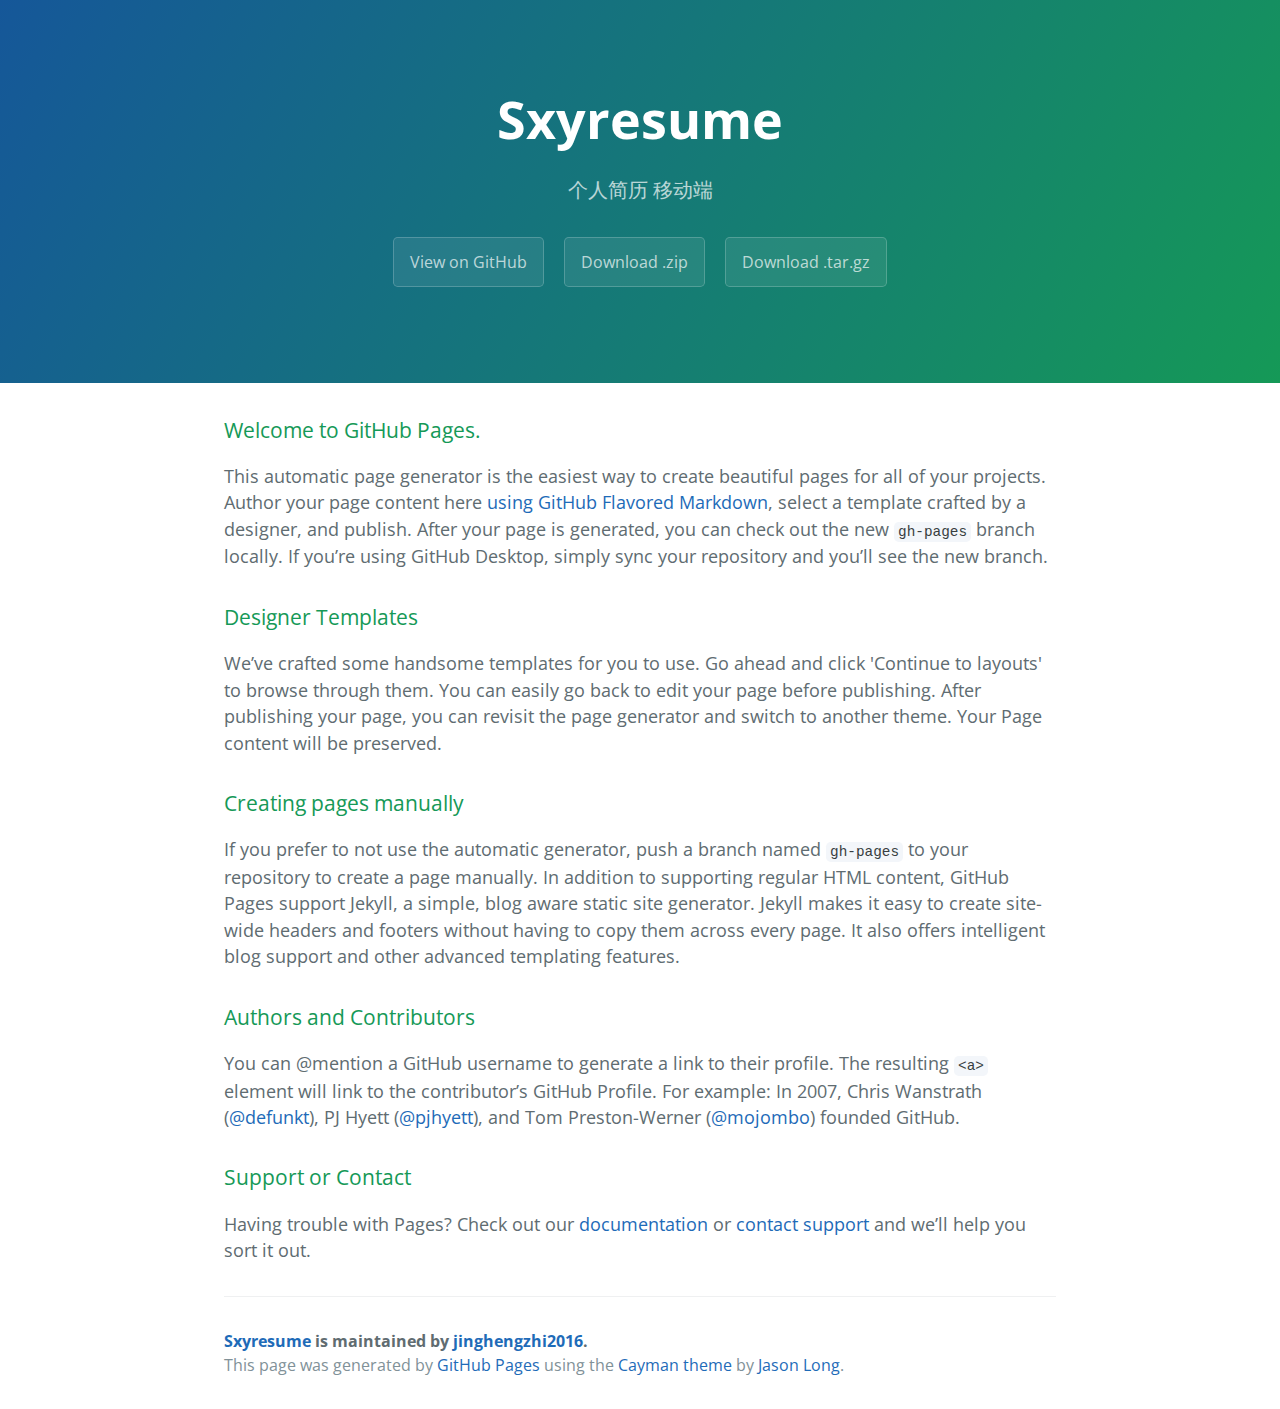
==== index.html @ 229cbdf1 "Create gh-pages branch via GitHub" ====
<!DOCTYPE html>
<html lang="en-us">
  <head>
    <meta charset="UTF-8">
    <title>Sxyresume by jinghengzhi2016</title>
    <meta name="viewport" content="width=device-width, initial-scale=1">
    <link rel="stylesheet" type="text/css" href="stylesheets/normalize.css" media="screen">
    <link href='https://fonts.googleapis.com/css?family=Open+Sans:400,700' rel='stylesheet' type='text/css'>
    <link rel="stylesheet" type="text/css" href="stylesheets/stylesheet.css" media="screen">
    <link rel="stylesheet" type="text/css" href="stylesheets/github-light.css" media="screen">
  </head>
  <body>
    <section class="page-header">
      <h1 class="project-name">Sxyresume</h1>
      <h2 class="project-tagline">个人简历  移动端</h2>
      <a href="https://github.com/jinghengzhi2016/sxyResume" class="btn">View on GitHub</a>
      <a href="https://github.com/jinghengzhi2016/sxyResume/zipball/master" class="btn">Download .zip</a>
      <a href="https://github.com/jinghengzhi2016/sxyResume/tarball/master" class="btn">Download .tar.gz</a>
    </section>

    <section class="main-content">
      <h3>
<a id="welcome-to-github-pages" class="anchor" href="#welcome-to-github-pages" aria-hidden="true"><span aria-hidden="true" class="octicon octicon-link"></span></a>Welcome to GitHub Pages.</h3>

<p>This automatic page generator is the easiest way to create beautiful pages for all of your projects. Author your page content here <a href="https://guides.github.com/features/mastering-markdown/">using GitHub Flavored Markdown</a>, select a template crafted by a designer, and publish. After your page is generated, you can check out the new <code>gh-pages</code> branch locally. If you’re using GitHub Desktop, simply sync your repository and you’ll see the new branch.</p>

<h3>
<a id="designer-templates" class="anchor" href="#designer-templates" aria-hidden="true"><span aria-hidden="true" class="octicon octicon-link"></span></a>Designer Templates</h3>

<p>We’ve crafted some handsome templates for you to use. Go ahead and click 'Continue to layouts' to browse through them. You can easily go back to edit your page before publishing. After publishing your page, you can revisit the page generator and switch to another theme. Your Page content will be preserved.</p>

<h3>
<a id="creating-pages-manually" class="anchor" href="#creating-pages-manually" aria-hidden="true"><span aria-hidden="true" class="octicon octicon-link"></span></a>Creating pages manually</h3>

<p>If you prefer to not use the automatic generator, push a branch named <code>gh-pages</code> to your repository to create a page manually. In addition to supporting regular HTML content, GitHub Pages support Jekyll, a simple, blog aware static site generator. Jekyll makes it easy to create site-wide headers and footers without having to copy them across every page. It also offers intelligent blog support and other advanced templating features.</p>

<h3>
<a id="authors-and-contributors" class="anchor" href="#authors-and-contributors" aria-hidden="true"><span aria-hidden="true" class="octicon octicon-link"></span></a>Authors and Contributors</h3>

<p>You can @mention a GitHub username to generate a link to their profile. The resulting <code>&lt;a&gt;</code> element will link to the contributor’s GitHub Profile. For example: In 2007, Chris Wanstrath (<a href="https://github.com/defunkt" class="user-mention">@defunkt</a>), PJ Hyett (<a href="https://github.com/pjhyett" class="user-mention">@pjhyett</a>), and Tom Preston-Werner (<a href="https://github.com/mojombo" class="user-mention">@mojombo</a>) founded GitHub.</p>

<h3>
<a id="support-or-contact" class="anchor" href="#support-or-contact" aria-hidden="true"><span aria-hidden="true" class="octicon octicon-link"></span></a>Support or Contact</h3>

<p>Having trouble with Pages? Check out our <a href="https://help.github.com/pages">documentation</a> or <a href="https://github.com/contact">contact support</a> and we’ll help you sort it out.</p>

      <footer class="site-footer">
        <span class="site-footer-owner"><a href="https://github.com/jinghengzhi2016/sxyResume">Sxyresume</a> is maintained by <a href="https://github.com/jinghengzhi2016">jinghengzhi2016</a>.</span>

        <span class="site-footer-credits">This page was generated by <a href="https://pages.github.com">GitHub Pages</a> using the <a href="https://github.com/jasonlong/cayman-theme">Cayman theme</a> by <a href="https://twitter.com/jasonlong">Jason Long</a>.</span>
      </footer>

    </section>

  
  </body>
</html>
---- stylesheets/stylesheet.css ----
* {
  box-sizing: border-box; }

body {
  padding: 0;
  margin: 0;
  font-family: "Open Sans", "Helvetica Neue", Helvetica, Arial, sans-serif;
  font-size: 16px;
  line-height: 1.5;
  color: #606c71; }

a {
  color: #1e6bb8;
  text-decoration: none; }
  a:hover {
    text-decoration: underline; }

.btn {
  display: inline-block;
  margin-bottom: 1rem;
  color: rgba(255, 255, 255, 0.7);
  background-color: rgba(255, 255, 255, 0.08);
  border-color: rgba(255, 255, 255, 0.2);
  border-style: solid;
  border-width: 1px;
  border-radius: 0.3rem;
  transition: color 0.2s, background-color 0.2s, border-color 0.2s; }
  .btn + .btn {
    margin-left: 1rem; }

.btn:hover {
  color: rgba(255, 255, 255, 0.8);
  text-decoration: none;
  background-color: rgba(255, 255, 255, 0.2);
  border-color: rgba(255, 255, 255, 0.3); }

@media screen and (min-width: 64em) {
  .btn {
    padding: 0.75rem 1rem; } }

@media screen and (min-width: 42em) and (max-width: 64em) {
  .btn {
    padding: 0.6rem 0.9rem;
    font-size: 0.9rem; } }

@media screen and (max-width: 42em) {
  .btn {
    display: block;
    width: 100%;
    padding: 0.75rem;
    font-size: 0.9rem; }
    .btn + .btn {
      margin-top: 1rem;
      margin-left: 0; } }

.page-header {
  color: #fff;
  text-align: center;
  background-color: #159957;
  background-image: linear-gradient(120deg, #155799, #159957); }

@media screen and (min-width: 64em) {
  .page-header {
    padding: 5rem 6rem; } }

@media screen and (min-width: 42em) and (max-width: 64em) {
  .page-header {
    padding: 3rem 4rem; } }

@media screen and (max-width: 42em) {
  .page-header {
    padding: 2rem 1rem; } }

.project-name {
  margin-top: 0;
  margin-bottom: 0.1rem; }

@media screen and (min-width: 64em) {
  .project-name {
    font-size: 3.25rem; } }

@media screen and (min-width: 42em) and (max-width: 64em) {
  .project-name {
    font-size: 2.25rem; } }

@media screen and (max-width: 42em) {
  .project-name {
    font-size: 1.75rem; } }

.project-tagline {
  margin-bottom: 2rem;
  font-weight: normal;
  opacity: 0.7; }

@media screen and (min-width: 64em) {
  .project-tagline {
    font-size: 1.25rem; } }

@media screen and (min-width: 42em) and (max-width: 64em) {
  .project-tagline {
    font-size: 1.15rem; } }

@media screen and (max-width: 42em) {
  .project-tagline {
    font-size: 1rem; } }

.main-content :first-child {
  margin-top: 0; }
.main-content img {
  max-width: 100%; }
.main-content h1, .main-content h2, .main-content h3, .main-content h4, .main-content h5, .main-content h6 {
  margin-top: 2rem;
  margin-bottom: 1rem;
  font-weight: normal;
  color: #159957; }
.main-content p {
  margin-bottom: 1em; }
.main-content code {
  padding: 2px 4px;
  font-family: Consolas, "Liberation Mono", Menlo, Courier, monospace;
  font-size: 0.9rem;
  color: #383e41;
  background-color: #f3f6fa;
  border-radius: 0.3rem; }
.main-content pre {
  padding: 0.8rem;
  margin-top: 0;
  margin-bottom: 1rem;
  font: 1rem Consolas, "Liberation Mono", Menlo, Courier, monospace;
  color: #567482;
  word-wrap: normal;
  background-color: #f3f6fa;
  border: solid 1px #dce6f0;
  border-radius: 0.3rem; }
  .main-content pre > code {
    padding: 0;
    margin: 0;
    font-size: 0.9rem;
    color: #567482;
    word-break: normal;
    white-space: pre;
    background: transparent;
    border: 0; }
.main-content .highlight {
  margin-bottom: 1rem; }
  .main-content .highlight pre {
    margin-bottom: 0;
    word-break: normal; }
.main-content .highlight pre, .main-content pre {
  padding: 0.8rem;
  overflow: auto;
  font-size: 0.9rem;
  line-height: 1.45;
  border-radius: 0.3rem; }
.main-content pre code, .main-content pre tt {
  display: inline;
  max-width: initial;
  padding: 0;
  margin: 0;
  overflow: initial;
  line-height: inherit;
  word-wrap: normal;
  background-color: transparent;
  border: 0; }
  .main-content pre code:before, .main-content pre code:after, .main-content pre tt:before, .main-content pre tt:after {
    content: normal; }
.main-content ul, .main-content ol {
  margin-top: 0; }
.main-content blockquote {
  padding: 0 1rem;
  margin-left: 0;
  color: #819198;
  border-left: 0.3rem solid #dce6f0; }
  .main-content blockquote > :first-child {
    margin-top: 0; }
  .main-content blockquote > :last-child {
    margin-bottom: 0; }
.main-content table {
  display: block;
  width: 100%;
  overflow: auto;
  word-break: normal;
  word-break: keep-all; }
  .main-content table th {
    font-weight: bold; }
  .main-content table th, .main-content table td {
    padding: 0.5rem 1rem;
    border: 1px solid #e9ebec; }
.main-content dl {
  padding: 0; }
  .main-content dl dt {
    padding: 0;
    margin-top: 1rem;
    font-size: 1rem;
    font-weight: bold; }
  .main-content dl dd {
    padding: 0;
    margin-bottom: 1rem; }
.main-content hr {
  height: 2px;
  padding: 0;
  margin: 1rem 0;
  background-color: #eff0f1;
  border: 0; }

@media screen and (min-width: 64em) {
  .main-content {
    max-width: 64rem;
    padding: 2rem 6rem;
    margin: 0 auto;
    font-size: 1.1rem; } }

@media screen and (min-width: 42em) and (max-width: 64em) {
  .main-content {
    padding: 2rem 4rem;
    font-size: 1.1rem; } }

@media screen and (max-width: 42em) {
  .main-content {
    padding: 2rem 1rem;
    font-size: 1rem; } }

.site-footer {
  padding-top: 2rem;
  margin-top: 2rem;
  border-top: solid 1px #eff0f1; }

.site-footer-owner {
  display: block;
  font-weight: bold; }

.site-footer-credits {
  color: #819198; }

@media screen and (min-width: 64em) {
  .site-footer {
    font-size: 1rem; } }

@media screen and (min-width: 42em) and (max-width: 64em) {
  .site-footer {
    font-size: 1rem; } }

@media screen and (max-width: 42em) {
  .site-footer {
    font-size: 0.9rem; } }
---- stylesheets/github-light.css ----
/*
The MIT License (MIT)

Copyright (c) 2016 GitHub, Inc.

Permission is hereby granted, free of charge, to any person obtaining a copy
of this software and associated documentation files (the "Software"), to deal
in the Software without restriction, including without limitation the rights
to use, copy, modify, merge, publish, distribute, sublicense, and/or sell
copies of the Software, and to permit persons to whom the Software is
furnished to do so, subject to the following conditions:

The above copyright notice and this permission notice shall be included in all
copies or substantial portions of the Software.

THE SOFTWARE IS PROVIDED "AS IS", WITHOUT WARRANTY OF ANY KIND, EXPRESS OR
IMPLIED, INCLUDING BUT NOT LIMITED TO THE WARRANTIES OF MERCHANTABILITY,
FITNESS FOR A PARTICULAR PURPOSE AND NONINFRINGEMENT. IN NO EVENT SHALL THE
AUTHORS OR COPYRIGHT HOLDERS BE LIABLE FOR ANY CLAIM, DAMAGES OR OTHER
LIABILITY, WHETHER IN AN ACTION OF CONTRACT, TORT OR OTHERWISE, ARISING FROM,
OUT OF OR IN CONNECTION WITH THE SOFTWARE OR THE USE OR OTHER DEALINGS IN THE
SOFTWARE.

*/

.pl-c /* comment */ {
  color: #969896;
}

.pl-c1 /* constant, variable.other.constant, support, meta.property-name, support.constant, support.variable, meta.module-reference, markup.raw, meta.diff.header */,
.pl-s .pl-v /* string variable */ {
  color: #0086b3;
}

.pl-e /* entity */,
.pl-en /* entity.name */ {
  color: #795da3;
}

.pl-smi /* variable.parameter.function, storage.modifier.package, storage.modifier.import, storage.type.java, variable.other */,
.pl-s .pl-s1 /* string source */ {
  color: #333;
}

.pl-ent /* entity.name.tag */ {
  color: #63a35c;
}

.pl-k /* keyword, storage, storage.type */ {
  color: #a71d5d;
}

.pl-s /* string */,
.pl-pds /* punctuation.definition.string, string.regexp.character-class */,
.pl-s .pl-pse .pl-s1 /* string punctuation.section.embedded source */,
.pl-sr /* string.regexp */,
.pl-sr .pl-cce /* string.regexp constant.character.escape */,
.pl-sr .pl-sre /* string.regexp source.ruby.embedded */,
.pl-sr .pl-sra /* string.regexp string.regexp.arbitrary-repitition */ {
  color: #183691;
}

.pl-v /* variable */ {
  color: #ed6a43;
}

.pl-id /* invalid.deprecated */ {
  color: #b52a1d;
}

.pl-ii /* invalid.illegal */ {
  color: #f8f8f8;
  background-color: #b52a1d;
}

.pl-sr .pl-cce /* string.regexp constant.character.escape */ {
  font-weight: bold;
  color: #63a35c;
}

.pl-ml /* markup.list */ {
  color: #693a17;
}

.pl-mh /* markup.heading */,
.pl-mh .pl-en /* markup.heading entity.name */,
.pl-ms /* meta.separator */ {
  font-weight: bold;
  color: #1d3e81;
}

.pl-mq /* markup.quote */ {
  color: #008080;
}

.pl-mi /* markup.italic */ {
  font-style: italic;
  color: #333;
}

.pl-mb /* markup.bold */ {
  font-weight: bold;
  color: #333;
}

.pl-md /* markup.deleted, meta.diff.header.from-file */ {
  color: #bd2c00;
  background-color: #ffecec;
}

.pl-mi1 /* markup.inserted, meta.diff.header.to-file */ {
  color: #55a532;
  background-color: #eaffea;
}

.pl-mdr /* meta.diff.range */ {
  font-weight: bold;
  color: #795da3;
}

.pl-mo /* meta.output */ {
  color: #1d3e81;
}
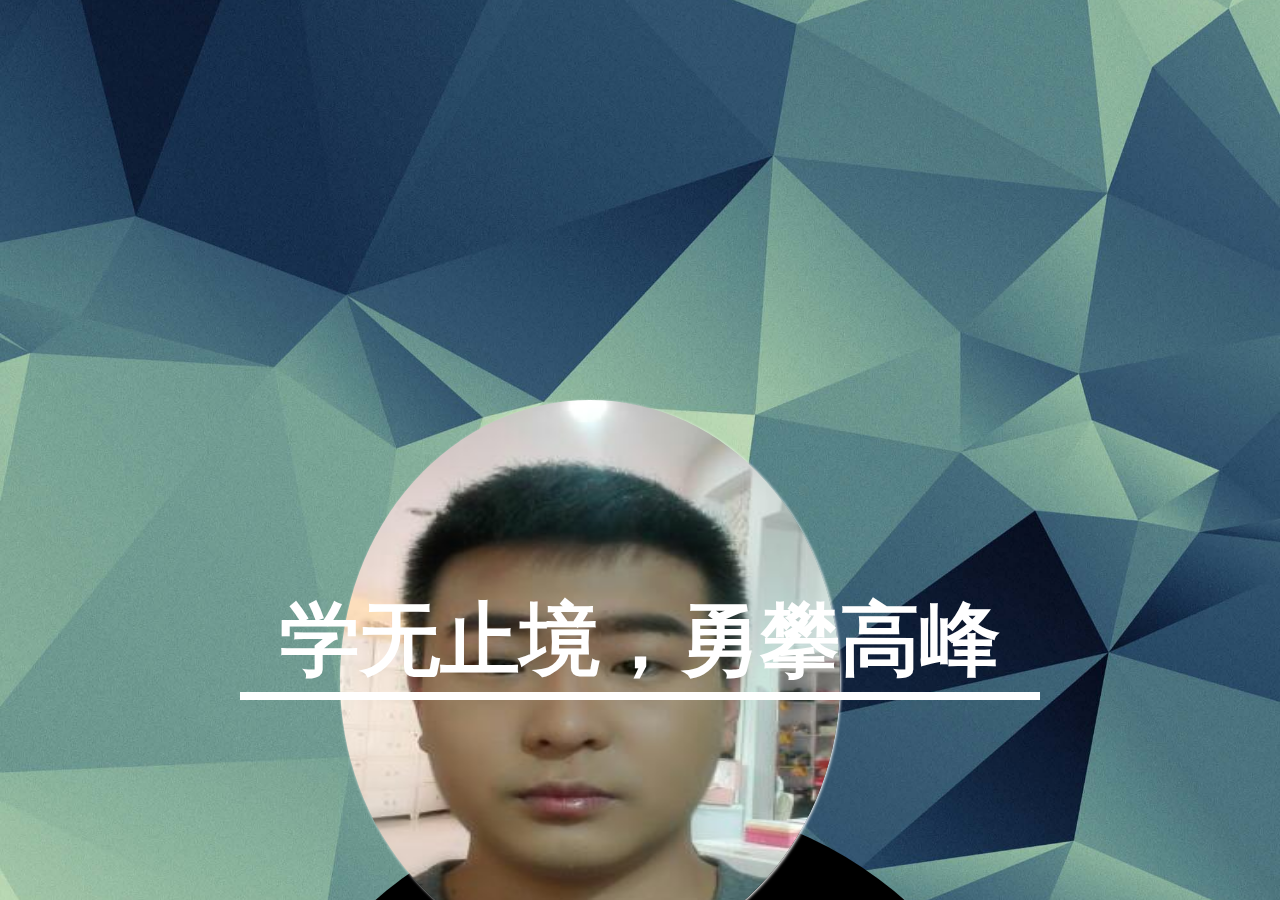
==== commit 43aaa8eb: "shenxiaoyu" ====
--- a/index.html
+++ b/index.html
@@ -1,57 +1,109 @@
 <!DOCTYPE html>
-<html lang="en-us">
-  <head>
+<html lang="en">
+<head>
     <meta charset="UTF-8">
-    <title>Sxyresume by jinghengzhi2016</title>
-    <meta name="viewport" content="width=device-width, initial-scale=1">
-    <link rel="stylesheet" type="text/css" href="stylesheets/normalize.css" media="screen">
-    <link href='https://fonts.googleapis.com/css?family=Open+Sans:400,700' rel='stylesheet' type='text/css'>
-    <link rel="stylesheet" type="text/css" href="stylesheets/stylesheet.css" media="screen">
-    <link rel="stylesheet" type="text/css" href="stylesheets/github-light.css" media="screen">
-  </head>
-  <body>
-    <section class="page-header">
-      <h1 class="project-name">Sxyresume</h1>
-      <h2 class="project-tagline">个人简历  移动端</h2>
-      <a href="https://github.com/jinghengzhi2016/sxyResume" class="btn">View on GitHub</a>
-      <a href="https://github.com/jinghengzhi2016/sxyResume/zipball/master" class="btn">Download .zip</a>
-      <a href="https://github.com/jinghengzhi2016/sxyResume/tarball/master" class="btn">Download .tar.gz</a>
-    </section>
+    <meta name="viewport"
+          content="width=device-width, user-scalable=no, initial-scale=1.0, maximum-scale=1.0, minimum-scale=1.0">
+    <title>Title</title>
+    <link rel="stylesheet" href="css/reset.min.css">
+    <link rel="stylesheet" href="css/index.css">
+    <link rel="stylesheet" href="css/swiper.min.css">
+    <link rel="stylesheet" href="css/animate.css">
+    <!--移动视口自适应-->
+    <script>
+        var desW=640;
+        var winW=document.documentElement.clientWidth;
+        document.documentElement.style.fontSize=winW/desW*100+'px';
+    </script>
+</head>
+<body>
+<section class="main">
+    <div class="music">
+        <audio src="audio/beyond.MP3" loop preload="none" id="beyond"></audio>
 
-    <section class="main-content">
-      <h3>
-<a id="welcome-to-github-pages" class="anchor" href="#welcome-to-github-pages" aria-hidden="true"><span aria-hidden="true" class="octicon octicon-link"></span></a>Welcome to GitHub Pages.</h3>
+    </div>
+    <div class="swiper-container">
+        <div class="swiper-wrapper">
+            <div class="swiper-slide slide1" >
+                <img src="img/page1/个人简历.png" alt="">
+                <img src="img/page1/myphoto.jpg" alt="">
+                <div ></div>
+                <p>学无止境，勇攀高峰</p>
+            </div>
+            <div class="swiper-slide slide2" >
+<p>个人信息:</p>
+                <p>毕业院校:</p>
+                <p>河北大学</p>
+                <p>专业:</p>
+                <p>计算机网络</p>
+                <p>学历:</p>
+                <p>大专</p>
+                <p>姓名:</p>
+                <p>申晓宇</p>
+                <p>出生年月:</p>
+                <p>1989年12月</p>
+                <p>电话:</p>
+                <p>13517732334</p>
+                <p>邮箱:</p>
+                <p>shxy126@163.com</p>
+                <p>WeChat:</p>
+                <p>shenxiaoyu1989</p>
+            </div>
+            <div class="swiper-slide slide3" >
+                <div>求职信息</div>
+                <div><span>意向职位:</span><span>web前端工程师</span></div>
+                <div><span>期待薪资:</span><span>10k</span></div>
+                <div><span>工作地点：</span><span>北京</span></div>
+            </div>
+            <div class="swiper-slide slide4" >
+                <div>自我评价</div>
+                <div>
+                    能够熟练使用HTML5、CSS3、原生JS开发web页面，掌握响应式、移动端页面开发，
+                    了解前后端交互，对NODE有一定的了解，还在学习中，立志成为一名资深的全栈开发工程师。
+                </div>
+            </div>
+            <div class="swiper-slide slide5" >
+                <div>工作经历</div>
+                <div><span>博宇科技有限公司</span><span>2012.10~2013.7</span><span>
+                    主要是做网站SEO推广，主要是关键字和外链的推广，和公司淘宝装修模板的推广。
+                </span></div>
+                <div><span>传媒文化发展有限公司</span>2014.5~2016.7<span>
+                    工作的内容为网站编辑和社群运营（主QQ群）
+                </span></div>
+            </div>
+            <div class="swiper-slide slide6" >
+                <div>个人技能：</div>
+                <div>熟练掌握HTML、DIV和CSS，能够很好的处理多浏览器的兼容问题</div>
+                <div>熟练掌握HTML5和CSS3，具有丰富的移动端项目的开发经验</div>
+                <div>掌握less、sass等常用css预处理器的使用</div>
+                <div>具有非常扎实的原生JS基础，熟悉闭包、作用域链、事件机制、面向对象、原型链等</div>
+            </div>
+        </div>
+    </div>
+</section>
+<script src="js/swiper.min.js"></script>
+<script>
+    var mySwiper=new Swiper(".swiper-container",{
+        direction:"vertical",
+        effect:'slide',
 
-<p>This automatic page generator is the easiest way to create beautiful pages for all of your projects. Author your page content here <a href="https://guides.github.com/features/mastering-markdown/">using GitHub Flavored Markdown</a>, select a template crafted by a designer, and publish. After your page is generated, you can check out the new <code>gh-pages</code> branch locally. If you’re using GitHub Desktop, simply sync your repository and you’ll see the new branch.</p>
 
-<h3>
-<a id="designer-templates" class="anchor" href="#designer-templates" aria-hidden="true"><span aria-hidden="true" class="octicon octicon-link"></span></a>Designer Templates</h3>
+        onTransitionEnd:function(swiper){
+            var curIndex=swiper.activeIndex;
+            var slides=swiper.slides;
+            [].forEach.call(slides,function(item,index){
+                item.id="";
+                if(index==curIndex){
+                    item.id='page'+(curIndex+1);
+                }
+            })
+        },
+        onInit:function(swiper){
+            var slides=swiper.slides;
+            slides[0].id="page1";
+        }
 
-<p>We’ve crafted some handsome templates for you to use. Go ahead and click 'Continue to layouts' to browse through them. You can easily go back to edit your page before publishing. After publishing your page, you can revisit the page generator and switch to another theme. Your Page content will be preserved.</p>
-
-<h3>
-<a id="creating-pages-manually" class="anchor" href="#creating-pages-manually" aria-hidden="true"><span aria-hidden="true" class="octicon octicon-link"></span></a>Creating pages manually</h3>
-
-<p>If you prefer to not use the automatic generator, push a branch named <code>gh-pages</code> to your repository to create a page manually. In addition to supporting regular HTML content, GitHub Pages support Jekyll, a simple, blog aware static site generator. Jekyll makes it easy to create site-wide headers and footers without having to copy them across every page. It also offers intelligent blog support and other advanced templating features.</p>
-
-<h3>
-<a id="authors-and-contributors" class="anchor" href="#authors-and-contributors" aria-hidden="true"><span aria-hidden="true" class="octicon octicon-link"></span></a>Authors and Contributors</h3>
-
-<p>You can @mention a GitHub username to generate a link to their profile. The resulting <code>&lt;a&gt;</code> element will link to the contributor’s GitHub Profile. For example: In 2007, Chris Wanstrath (<a href="https://github.com/defunkt" class="user-mention">@defunkt</a>), PJ Hyett (<a href="https://github.com/pjhyett" class="user-mention">@pjhyett</a>), and Tom Preston-Werner (<a href="https://github.com/mojombo" class="user-mention">@mojombo</a>) founded GitHub.</p>
-
-<h3>
-<a id="support-or-contact" class="anchor" href="#support-or-contact" aria-hidden="true"><span aria-hidden="true" class="octicon octicon-link"></span></a>Support or Contact</h3>
-
-<p>Having trouble with Pages? Check out our <a href="https://help.github.com/pages">documentation</a> or <a href="https://github.com/contact">contact support</a> and we’ll help you sort it out.</p>
-
-      <footer class="site-footer">
-        <span class="site-footer-owner"><a href="https://github.com/jinghengzhi2016/sxyResume">Sxyresume</a> is maintained by <a href="https://github.com/jinghengzhi2016">jinghengzhi2016</a>.</span>
-
-        <span class="site-footer-credits">This page was generated by <a href="https://pages.github.com">GitHub Pages</a> using the <a href="https://github.com/jasonlong/cayman-theme">Cayman theme</a> by <a href="https://twitter.com/jasonlong">Jason Long</a>.</span>
-      </footer>
-
-    </section>
-
-  
-  </body>
-</html>
+    })
+</script>
+</body>
+</html>--- a/css/index.css
+++ b/css/index.css
@@ -0,0 +1,525 @@
+html{
+    font-size: 100px;
+}
+html,body{
+    width:100%;
+    height:100%;
+    overflow: hidden;
+}
+.main{
+    width:100%;
+    height:100%;
+    overflow: hidden;
+
+}
+.swiper-container{
+    width:100%;
+    height:100%;
+}
+/*第一屏*/
+.slide1{
+    background:url("../img/1.jpg") no-repeat center;
+    background-size:cover;
+}
+.slide1 img{
+    position: absolute;
+    opacity: 0;
+
+}
+
+.slide1 img:nth-child(1){
+    width:4rem;
+    height:4rem;
+    left:1.2rem;
+    top:4rem;
+    border-radius: 50%;
+}
+.slide1 img:nth-child(2){
+    width:2.5rem;
+    height:2.8rem;
+    top:2rem;
+    right:2.2rem;
+    border-radius: 50%;
+    box-shadow: 1px 1px 3px white;
+}
+.slide1 div{
+  position: absolute;
+    opacity: 0;
+    width:4rem;
+    height:0;
+    border-bottom:.04rem solid white;
+    bottom: 1rem;
+    left:1.2rem;
+}
+.slide1 p{
+    position: absolute;
+    opacity: 0;
+    width:4rem;
+    height:.2rem;
+    line-height: .2rem;
+    left:1.2rem;
+    bottom:1.2rem;
+    color:white;
+    font-weight: bold;
+    text-align: center;
+    font-size: .4rem;
+}
+#page1 img{
+    opacity: 1;
+}
+#page1 img:nth-child(1){
+    -webkit-animation:zoomIn 1s 0s both;
+    animation:zoomIn 1s 0s both;
+}
+#page1 img:nth-child(2){
+    -webkit-animation:bounceInUp 1s 0.4s both;
+    animation:bounceInUp 1s 0.4s both;
+
+}
+#page1 div{
+    opacity: 1;
+    -webkit-animation:zoomIn 1s 1s both;
+    animation:zoomIn 1s 1s both;
+}
+#page1 p{
+    opacity: 1;
+    -webkit-animation:fadeInLeftBig 1s 1.2s both;
+    animation:fadeInLeftBig 1s 1.2s both;
+}
+
+
+
+
+
+/*第二屏*/
+.slide2{
+    background:url("../img/2.jpg") no-repeat center;
+    background-size:cover;
+}
+.slide2 p{
+    position:absolute;
+
+    /*width:2rem;*/
+    /*height:.4rem;*/
+    font-size: .4rem;
+    font-weight: 200;
+    font-family:'微软雅黑';
+    color:white;
+    line-height:.3rem;
+    text-align: center;
+    bottom: 0;
+    opacity:0;
+}
+.slide2 p:nth-child(1){
+    font-size: .5rem;
+    font-weight: 200;
+    top:.5rem;
+    left:2rem;
+    color:greenyellow;
+}
+.slide2 p:nth-child(2){
+    font-size: .4rem;
+    font-weight: 200;
+    top:3rem;
+    left:.2rem;
+    color:greenyellow;
+}
+.slide2 p:nth-child(3){
+
+    top:3.7rem;
+    left:.4rem;
+    color:greenyellow;
+}
+.slide2 p:nth-child(4){
+
+    top:4.4rem;
+    left:.2rem;
+    color:greenyellow;
+}
+.slide2 p:nth-child(5){
+    font-size: .4rem;
+    font-weight: 200;
+    top:5.1rem;
+    left:.4rem;
+    color:greenyellow;
+}
+.slide2 p:nth-child(6){
+    font-size: .4rem;
+    font-weight: 200;
+    top:5.8rem;
+    left:.2rem;
+    color:greenyellow;
+}
+.slide2 p:nth-child(7){
+    font-size: .4rem;
+    font-weight: 200;
+    top:6.5rem;
+    left:.4rem;
+    color:greenyellow;
+}
+/*右一列*/
+.slide2 p:nth-child(8){
+    top:2rem;
+    left:3.4rem;
+    color:greenyellow;
+}
+.slide2 p:nth-child(9){
+    top:2.7rem;
+    left:3.6rem;
+    color:greenyellow;
+}
+.slide2 p:nth-child(10){
+    top:3.4rem;
+    left:3.4rem;
+    color:greenyellow;
+}
+.slide2 p:nth-child(11){
+    top:4.1rem;
+    left:3.6rem;
+    color:greenyellow;
+}
+.slide2 p:nth-child(12){
+    top:4.8rem;
+    left:3.4rem;
+    color:greenyellow;
+}
+.slide2 p:nth-child(13){
+    top:5.5rem;
+    left:3.6rem;
+    color:greenyellow;
+}
+.slide2 p:nth-child(14){
+    top:6.2rem;
+    left:3.4rem;
+    color:greenyellow;
+}
+.slide2 p:nth-child(15){
+    top:6.7rem;
+    left:3.4rem;
+    font-size:.3rem;
+    color:greenyellow;
+}
+.slide2 p:nth-child(16){
+    top:7.4rem;
+    left:3.4rem;
+    color:greenyellow;
+}
+.slide2 p:nth-child(17){
+    top:8.1rem;
+    left:3.4rem;
+    font-size: .3rem;
+    color:greenyellow;
+}
+#page2 p{
+    opacity: 1;
+}
+#page2 p:nth-child(1){
+    -webkit-animation:rubberBand 1s 0s both;
+    animation:rubberBand 1s 0s both;
+}
+#page2 p:nth-child(2) {
+    -webkit-animation: fadeInLeft 1s 0.2s both;
+    animation: fadeInLeft 1s 0.2s both;
+}
+#page2 p:nth-child(3) {
+    -webkit-animation: fadeInLeft 1s 0.4s both;
+    animation: fadeInLeft 1s 0.4s both;
+}
+#page2 p:nth-child(4) {
+    -webkit-animation: fadeInLeft 1s 0.6s both;
+    animation: fadeInLeft 1s 0.6s both;
+}
+#page2 p:nth-child(5) {
+    -webkit-animation: fadeInLeft 1s 0.8s both;
+    animation: fadeInLeft 1s 0.8s both;
+}
+#page2 p:nth-child(6) {
+    -webkit-animation: fadeInLeft 1s 1s both;
+    animation: fadeInLeft 1s 1s both;
+}
+#page2 p:nth-child(7) {
+    -webkit-animation: fadeInLeft 1s 1.2s both;
+    animation: fadeInLeft 1s 1.2s both;
+}
+#page2 p:nth-child(8) {
+    -webkit-animation: fadeInRight 1s 1.4s both;
+    animation: fadeInRight 1s 1.4s both;
+}
+#page2 p:nth-child(9) {
+    -webkit-animation: fadeInRight 1s 1.6s both;
+    animation: fadeInRight 1s 1.6s both;
+}
+#page2 p:nth-child(10) {
+    -webkit-animation: fadeInRight 1s 1.8s both;
+    animation: fadeInRight 1s 1.8s both;
+}
+#page2 p:nth-child(11) {
+    -webkit-animation: fadeInRight 1s 2s both;
+    animation: fadeInRight 1s 2s both;
+}
+#page2 p:nth-child(12) {
+    -webkit-animation: fadeInRight 1s 2.2s both;
+    animation: fadeInRight 1s 2.2s both;
+}
+#page2 p:nth-child(13) {
+    -webkit-animation: fadeInRight 1s 2.4s both;
+    animation: fadeInRight 1s 2.4s both;
+}
+#page2 p:nth-child(14) {
+    -webkit-animation: fadeInRight 1s 2.6s both;
+    animation: fadeInRight 1s 2.6s both;
+}
+#page2 p:nth-child(15) {
+    -webkit-animation: fadeInRight 1s 2.8s both;
+    animation: fadeInRight 1s 2.8s both;
+}
+#page2 p:nth-child(16) {
+    -webkit-animation: fadeInRight 1s 3s both;
+    animation: fadeInRight 1s 3s both;
+}
+#page2 p:nth-child(17) {
+    -webkit-animation: fadeInRight 1s 3.2s both;
+    animation: fadeInRight 1s 3.2s both;
+}
+
+
+
+
+
+/*第三屏*/
+.slide3{
+    background:url("../img/3.jpg") no-repeat center;
+    background-size:cover;
+}
+.slide3 div{
+    position: absolute;
+    left:.3rem;
+    top:.4rem;
+    width:5.5rem;
+    height:.7rem;
+    line-height:.7rem;
+    border-radius:.3rem;
+    font-size: .4rem;
+    color:white;
+    text-align: center;
+    box-shadow: .05rem .05rem .1rem .02rem darkolivegreen;
+    opacity: 0;
+
+}
+.slide3 div:nth-child(1){
+    font-size: .6rem;
+}
+.slide3 div:nth-child(2){
+    top:3rem;
+    position: relative;
+    padding: 0 .1rem;
+
+}
+.slide3 div:nth-child(2) span{
+     float:left;
+}
+
+.slide3 div:nth-child(3){
+    top:5rem;
+}
+.slide3 div:nth-child(3) span{
+    float:left;
+}
+.slide3 div:nth-child(4){
+    top:7rem;
+}
+.slide3 div:nth-child(4) span{
+    float:left;
+}
+
+#page3 div{
+    opacity: 1;
+}
+#page3 div:nth-child(1){
+-webkit-animation: wobble 1s 0s both;
+    animation: wobble 1s 0s both;
+}
+#page3 div:nth-child(2) span:nth-child(1){
+    -webkit-animation: fadeInDown 1s 0.4s both;
+ animation: fadeInDown 1s 0.4s both;
+}
+#page3 div:nth-child(2) span:nth-child(2){
+    -webkit-animation: flipInY 1s 1s both;
+    animation: flipInY 1s 1s both;
+}
+#page3 div:nth-child(3) span:nth-child(1){
+    -webkit-animation: fadeInDown 1s 1.4s both;
+    animation: fadeInDown 1s 1.4s both;
+}
+#page3 div:nth-child(3) span:nth-child(2){
+    -webkit-animation: flipInY 1s 2s both;
+    animation: flipInY 1s 2s both;
+}
+#page3 div:nth-child(4) span:nth-child(1){
+    -webkit-animation: fadeInDown 1s 2.4s both;
+    animation: fadeInDown 1s 2.4s both;
+}
+#page3 div:nth-child(4) span:nth-child(2){
+    -webkit-animation: flipInY 1s 3s both;
+    animation: flipInY 1s 3s both;
+}
+
+
+
+
+/*第四屏*/
+.slide4{
+    background:url("../img/4.jpg") no-repeat center;
+    background-size:cover;
+}
+.slide4 div{
+    position: absolute;
+    color:white;
+    font-size: .4rem;
+    opacity: 0;
+
+}
+.slide4 div:nth-child(1){
+    font-size: .5rem;
+    left:2rem;
+    top:1.7rem;
+}
+.slide4 div:nth-child(2){
+    width:5.3rem;
+     top:4rem;
+    left:.6rem;
+
+    font-size: .4rem;
+    line-height:.7rem;
+}
+#page4 div{
+    opacity: 1;
+}
+#page4 div:nth-child(1){
+    -webkit-animation: swing 1s 0s both;
+    animation: swing 1s 0s both;
+}
+#page4 div:nth-child(1){
+    -webkit-animation: swing 1s 0s both;
+    animation: swing 1s 0s both;
+}
+#page4 div:nth-child(2){
+    -webkit-animation: rotateInDownRight 1s 0.5s both;
+    animation: rotateInDownRight 1s 0.5s both;
+}
+
+
+
+
+
+
+/*第五屏*/
+.slide5{
+    background:url("../img/5.jpg") no-repeat center;
+    background-size:cover;
+}
+.slide5 div{
+    position: absolute;
+    color:white;
+    font-size: .4rem;
+    opacity: 0;
+}
+.slide5 div:nth-child(1){
+    left:2rem;
+    top:2rem;
+}
+.slide5 div:nth-child(2){
+    left:.2rem;
+    top:4rem;
+    font-size: .3rem;
+    line-height: .3rem;
+}
+.slide5 div:nth-child(3){
+    left:.2rem;
+    top:6rem;
+    font-size: .3rem;
+    line-height: .3rem;
+}
+#page5 div{
+    opacity: 1;
+}
+#page5 div:nth-child(1){
+    -webkit-animation: wobble 1s 0s both;
+    animation: wobble 1s 0s both;
+}
+#page5 div:nth-child(2){
+    -webkit-animation: fadeInUp 1s 0.5s both;
+    animation: fadeInUp 1s 0.5s both;
+}
+#page5 div:nth-child(3){
+     -webkit-animation: fadeInUp 1s 1s both;
+    animation: fadeInUp 1s 1s both;
+}
+
+
+
+
+
+
+
+.slide6{
+    background:url("../img/6.jpg") no-repeat center;
+    background-size:cover;
+}
+.slide6 div{
+    position: absolute;
+    color:saddlebrown;
+    font-size: .4rem;
+    opacity: 0;
+}
+.slide6 div:nth-child(1){
+    left:2rem;
+    top:2rem;
+    font-size: .6rem;
+    font-weight: bold;
+    line-height: .3rem;
+}
+.slide6 div:nth-child(2){
+    left:.2rem;
+    top:4rem;
+    font-size: .3rem;
+    line-height: .3rem;
+}
+.slide6 div:nth-child(3){
+    left:.2rem;
+    top:5rem;
+    font-size: .3rem;
+    line-height: .3rem;
+}
+.slide6 div:nth-child(4){
+    left:.2rem;
+    top:6rem;
+    font-size: .3rem;
+    line-height: .3rem;
+}
+.slide6 div:nth-child(5){
+    left:.2rem;
+    top:7rem;
+    font-size: .3rem;
+    line-height: .3rem;
+}
+#page div{
+    opacity: 1;
+}
+#page6 div:nth-child(1){
+    -webkit-animation: rollIn 1s 0s both;
+   animation: rollIn 1s 0s both;
+}
+
+#page6 div:nth-child(2){
+    -webkit-animation: lightSpeedIn 1s 0.5s both;
+    animation: lightSpeedIn 1s 0.5s both;
+}
+#page6 div:nth-child(3){
+    -webkit-animation: lightSpeedIn 1s 1s both;
+    animation: lightSpeedIn 1s 1s both;
+}
+#page6 div:nth-child(4){
+    -webkit-animation: lightSpeedIn 1s 1.5s both;
+    animation: lightSpeedIn 1s 1.5s both;
+}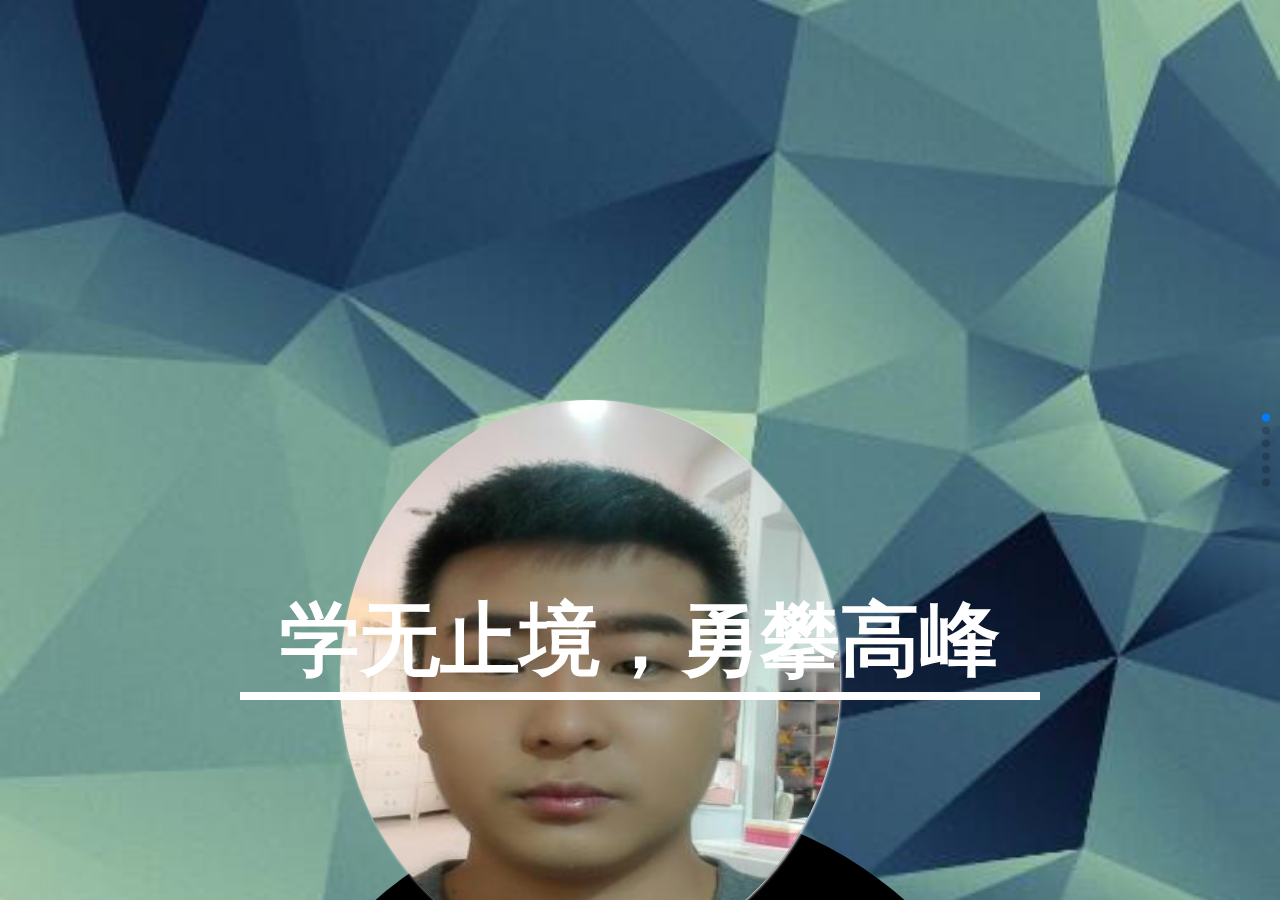
==== commit 5f24595a: "shenxiaoyu" ====
--- a/index.html
+++ b/index.html
@@ -19,7 +19,7 @@
 <body>
 <section class="main">
     <div class="music">
-        <audio src="audio/beyond.MP3" loop preload="none" id="beyond"></audio>
+        <audio src="video/whiteNight.mp3" loop preload="none" id="beyond"></audio>
 
     </div>
     <div class="swiper-container">
@@ -79,6 +79,7 @@
                 <div>具有非常扎实的原生JS基础，熟悉闭包、作用域链、事件机制、面向对象、原型链等</div>
             </div>
         </div>
+        <div class="swiper-pagination"></div>
     </div>
 </section>
 <script src="js/swiper.min.js"></script>
@@ -86,6 +87,8 @@
     var mySwiper=new Swiper(".swiper-container",{
         direction:"vertical",
         effect:'slide',
+        pagination: '.swiper-pagination',
+        autoplay: 4300,
 
 
         onTransitionEnd:function(swiper){
@@ -103,7 +106,26 @@
             slides[0].id="page1";
         }
 
+    });
+    var music=document.querySelector('.music');
+    var beyond=document.querySelector('#beyond');
+    window.setTimeout(function(){
+        beyond.play();
+        beyond.addEventListener('canplay',function(){
+            music.className='music musicCur';
+        })
+    },1000)
+    music.addEventListener('click',function(){
+        if(beyond.paused){
+            beyond.play();
+            music.className='music musicCur';
+        }else {
+            beyond.pause();
+            music.className='music';
+            music.style.opacity=1;
+        }
     })
+
 </script>
 </body>
 </html>--- a/css/index.css
+++ b/css/index.css
@@ -18,7 +18,7 @@
 }
 /*第一屏*/
 .slide1{
-    background:url("../img/1.jpg") no-repeat center;
+    background:url("../img/01.jpg") no-repeat center;
     background-size:cover;
 }
 .slide1 img{
@@ -93,7 +93,7 @@
 
 /*第二屏*/
 .slide2{
-    background:url("../img/2.jpg") no-repeat center;
+    background:url("../img/02.jpg") no-repeat center;
     background-size:cover;
 }
 .slide2 p{
@@ -288,7 +288,7 @@
 
 /*第三屏*/
 .slide3{
-    background:url("../img/3.jpg") no-repeat center;
+    background:url("../img/03.jpg") no-repeat center;
     background-size:cover;
 }
 .slide3 div{
@@ -369,7 +369,7 @@
 
 /*第四屏*/
 .slide4{
-    background:url("../img/4.jpg") no-repeat center;
+    background:url("../img/04.jpg") no-repeat center;
     background-size:cover;
 }
 .slide4 div{
@@ -415,7 +415,7 @@
 
 /*第五屏*/
 .slide5{
-    background:url("../img/5.jpg") no-repeat center;
+    background:url("../img/05.jpg") no-repeat center;
     background-size:cover;
 }
 .slide5 div{
@@ -463,7 +463,7 @@
 
 
 .slide6{
-    background:url("../img/6.jpg") no-repeat center;
+    background:url("../img/06.jpg") no-repeat center;
     background-size:cover;
 }
 .slide6 div{
@@ -522,4 +522,37 @@
 #page6 div:nth-child(4){
     -webkit-animation: lightSpeedIn 1s 1.5s both;
     animation: lightSpeedIn 1s 1.5s both;
+}
+
+.music{
+    position: absolute;
+    width:0.6rem;
+    height:0.6rem;
+    top:0.2rem;
+    right:0.2rem;
+    background: url("../img/music.svg") no-repeat;
+    background-size: 100% 100%;
+    z-index: 2;
+    opacity: 0;
+}
+.musicCur{
+    opacity: 1;
+    -webkit-animation: move 1s linear infinite both;
+    animation: move 1s linear infinite both;
+}
+@-webkit-keyframes move {
+    0%{
+        transform:rotate(0deg);
+    }
+    100%{
+        transform:rotate(360deg);
+    }
+}
+@keyframes move {
+    0%{
+        transform:rotate(0deg);
+    }
+    100%{
+        transform:rotate(360deg);
+    }
 }